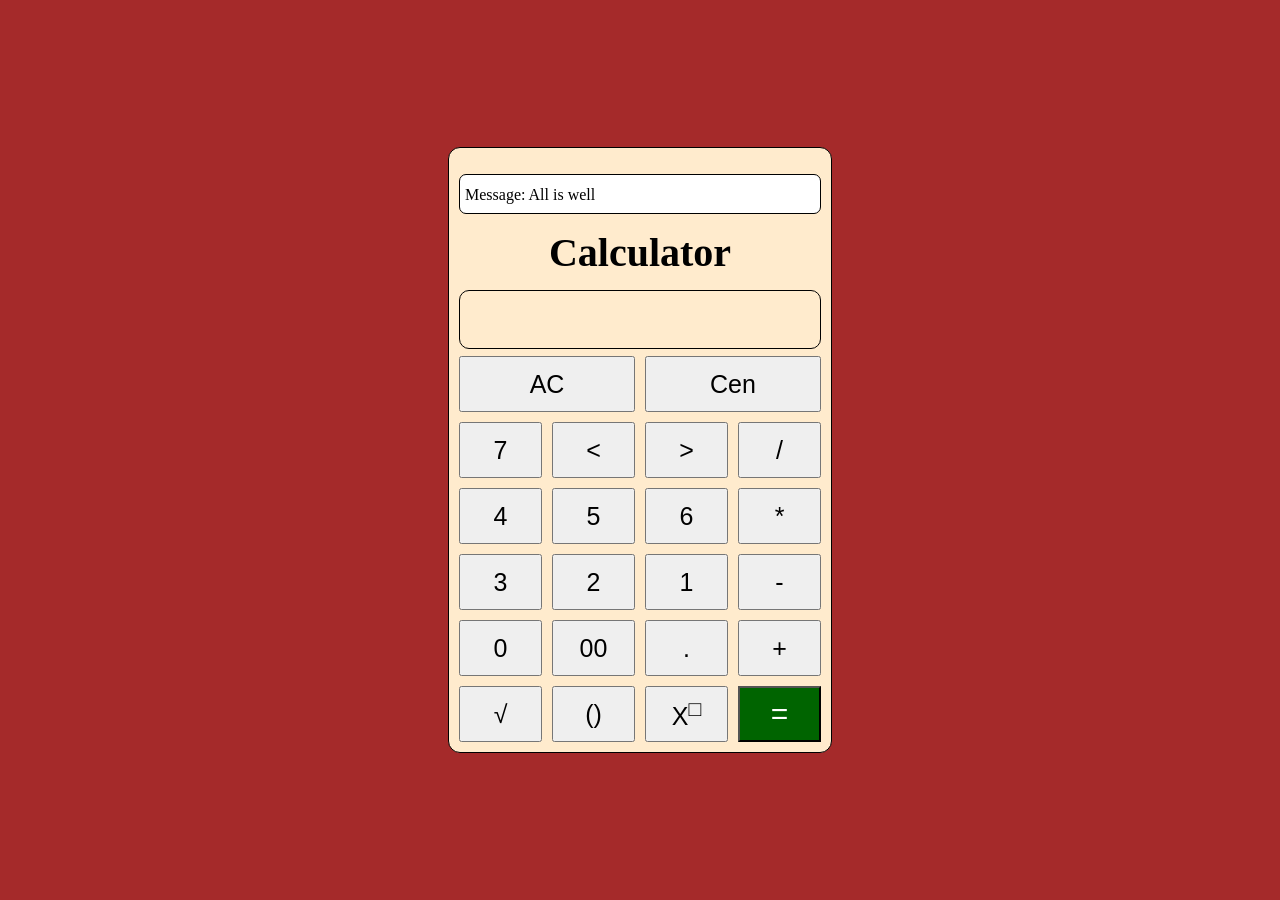
==== index.html @ 5623806e "take input based on caret position & show caret" ====
<!--Calculator modular version-->
<!DOCTYPE html>
<html lang="en">
<head>
  <meta charset="UTF-8">
  <meta name="viewport" content="width=device-width, initial-scale=1.0">
  <link rel="stylesheet" href="style.css">
  <title>Calculator By Md Haseb</title>
</head>
<body>
  <div class="container">
    <div class="calculator_container">
      <div class="messageDiv">Message: All is well</div>
      <h1 class="calculator_heading">Calculator</h1>
      <div class="input">
        <!-- <input type="text" class="input_field"> -->
         <div class="input_field" contenteditable="true"></div>
      </div>
      <button class="btn button_AC">AC</button>
      <button class="btn button_Cen">Cen</button>
      <button class="btn">7</button>
      <button class="btn"><</button>
      <button class="btn">></button>
      <button class="btn">/</button>
      <button class="btn">4</button>
      <button class="btn">5</button>
      <button class="btn">6</button>
      <button class="btn">*</button>
      <button class="btn">3</button>
      <button class="btn">2</button>
      <button class="btn">1</button>
      <button class="btn">-</button>
      <button class="btn">0</button>
      <button class="btn">00</button>
      <button class="btn">.</button>
      <button class="btn">+</button>
      <button class="btn">√</button>
      <button class="btn">()</button>
      <button class="btn">X<sup>□</sup></button>
      <button class="btn button_equal">=</button>
    </div>
  </div>
  <!-- <script src="script.js"></script> -->
  <script type="module" src="js/main.js"></script>
</body>
</html>
---- style.css ----
*{
  margin: 0;
  padding: 0;
  box-sizing: border-box;
}
html, body{
  height: 100%;
}
.container{
  width: 100%; 
  min-height: 100vh;
  background-color: brown;
  display: flex;
  justify-content: center;
  align-items: center;
}
.calculator_container{
  width: 30%;
  min-height: 65vh;
  background-color:blanchedalmond;
  color: black;
  border: 1px solid black;
  border-radius: 12px;
  display: grid;
  grid-template-columns: repeat(4, 1fr);
  grid-template-rows: repeat(9, 56px);
  gap: 10px;
  padding: 10px;
}
.messageDiv{
  grid-column: span 4;
  height: 40px;
  line-height: 40px;
  text-align: left;
  background-color: white;
  border: 1px solid black;
  border-radius: 7px;
  padding-left: 5px;
  align-self: end;
}
.calculator_heading, .input{
  grid-column: span 4;
  text-align: left;
}
.calculator_heading{
  font-size: 40px;
  margin: auto;
}
.input .input_field{
  width: 100%;
  height: 59px;
  padding: 22px 0px 22px 0px;
  outline: none;
  border: 1px solid black;
  border-radius: 10px;
}
.btn{
  font-size: 25px;
}
.button_AC, .button_Cen{
  grid-column: span 2;
}
.button_equal{
  /* grid-column: span 4; */
  background-color: darkgreen;
  color: white;
  font-size: 30px;
}
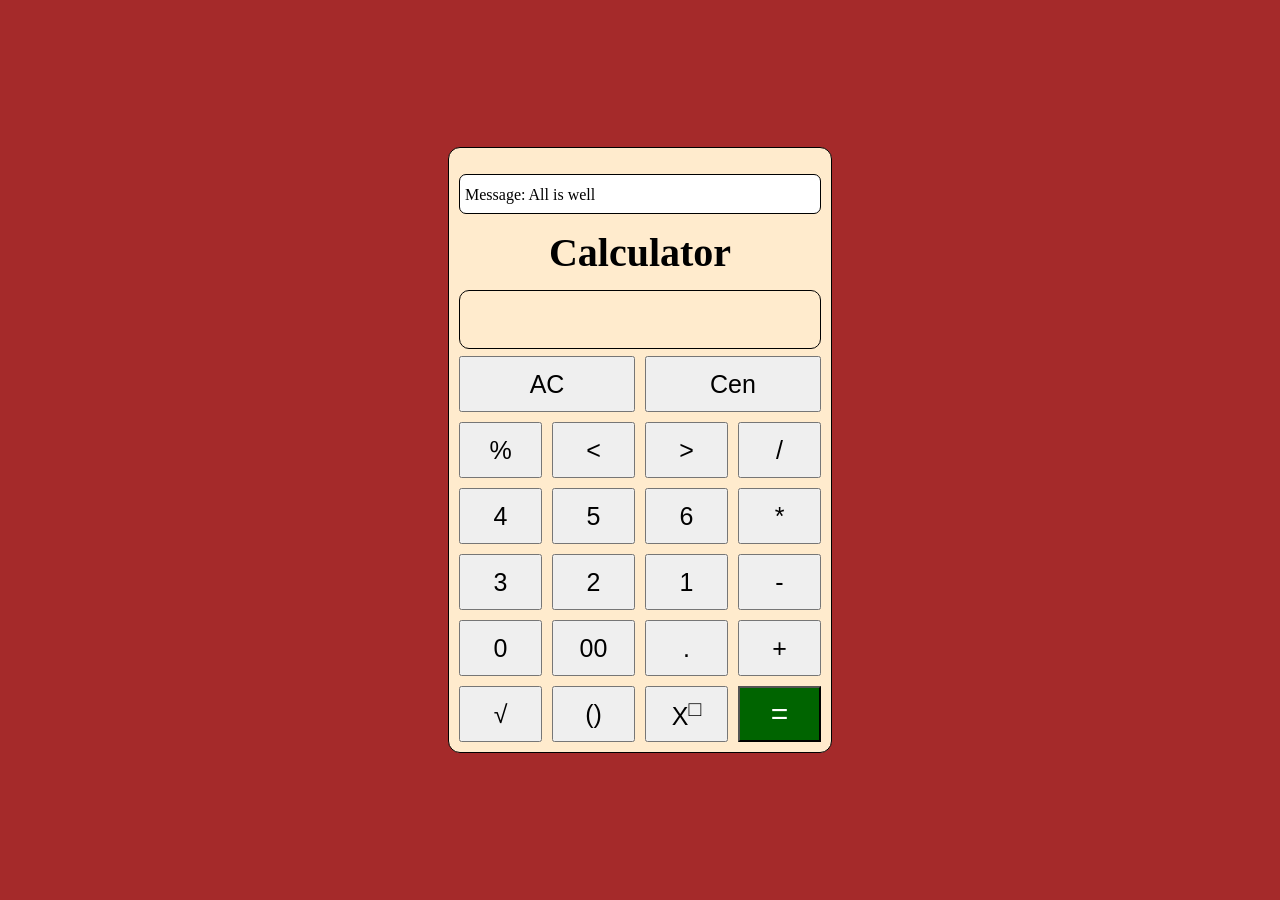
==== commit 8cf855f4: "Apply shunting yard algorithm for evaluation & modify logics accordingly 1.1" ====
--- a/index.html
+++ b/index.html
@@ -18,7 +18,7 @@
       </div>
       <button class="btn button_AC">AC</button>
       <button class="btn button_Cen">Cen</button>
-      <button class="btn">7</button>
+      <button class="btn">%</button>
       <button class="btn"><</button>
       <button class="btn">></button>
       <button class="btn">/</button>
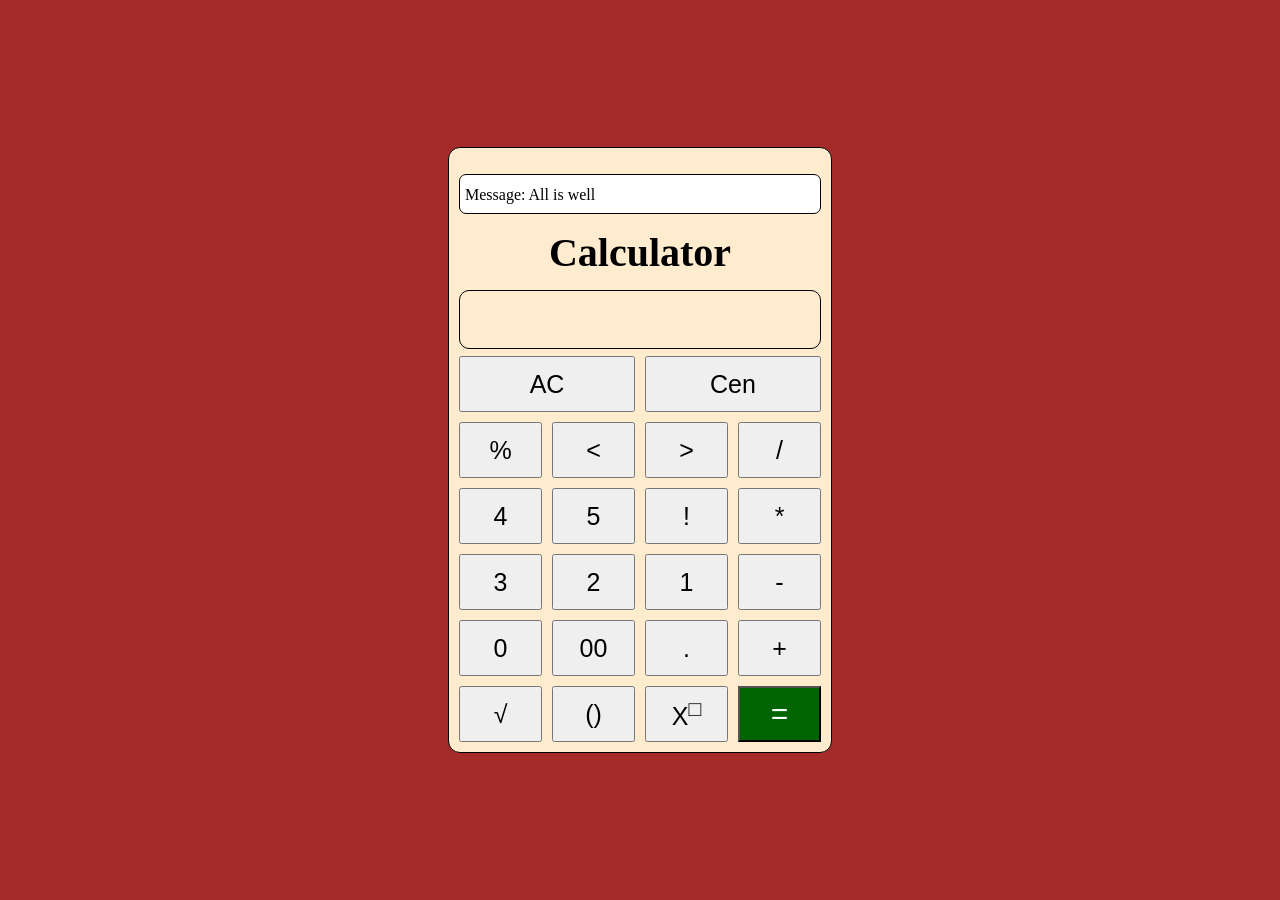
==== commit 4fc07de5: "add percent and factorial calculation feature in calculator" ====
--- a/index.html
+++ b/index.html
@@ -24,7 +24,7 @@
       <button class="btn">/</button>
       <button class="btn">4</button>
       <button class="btn">5</button>
-      <button class="btn">6</button>
+      <button class="btn">!</button>
       <button class="btn">*</button>
       <button class="btn">3</button>
       <button class="btn">2</button>
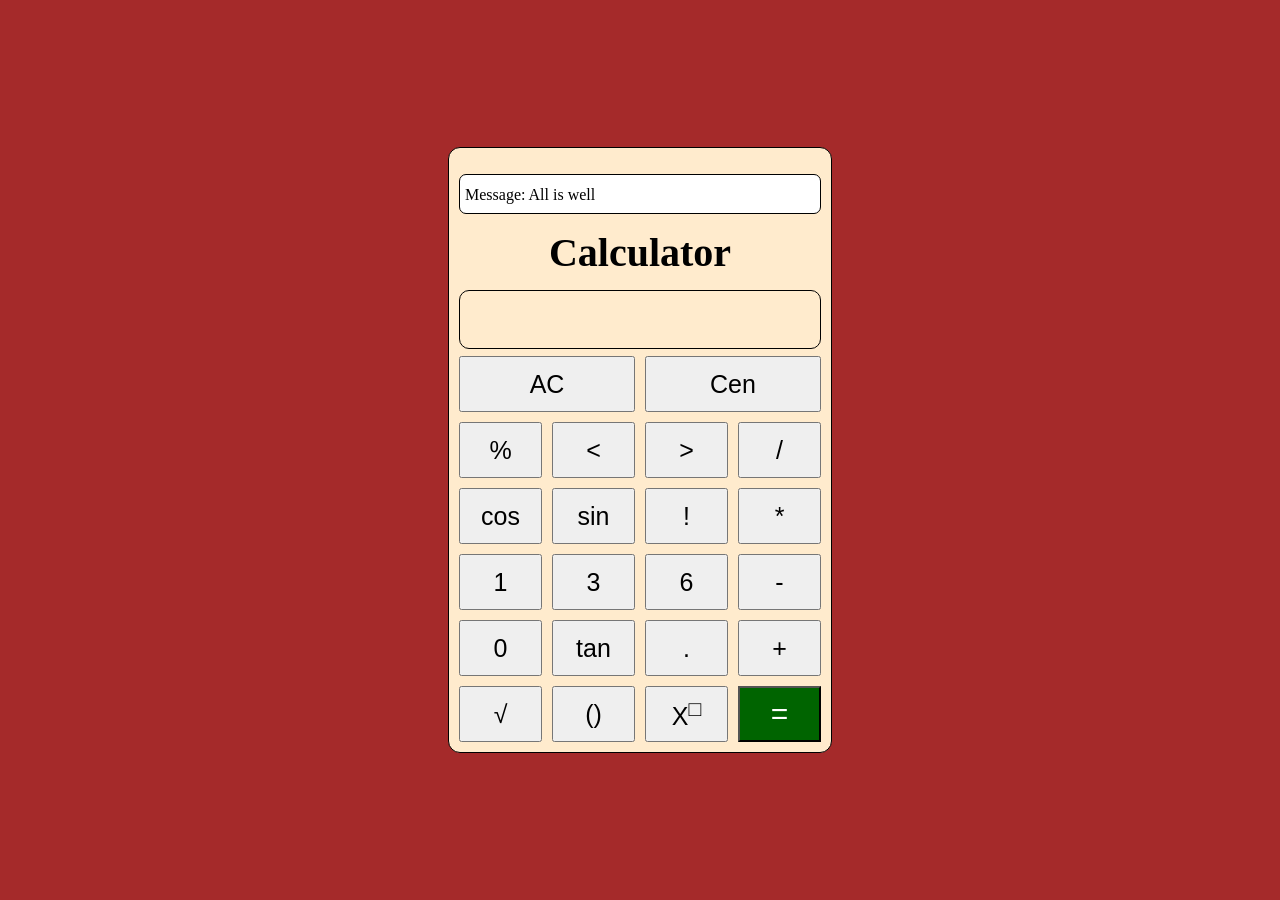
==== commit 9226227d: "make some helper functions & create logics for trigonometry calculation" ====
--- a/index.html
+++ b/index.html
@@ -22,16 +22,16 @@
       <button class="btn"><</button>
       <button class="btn">></button>
       <button class="btn">/</button>
-      <button class="btn">4</button>
-      <button class="btn">5</button>
+      <button class="btn">cos</button>
+      <button class="btn">sin</button>
       <button class="btn">!</button>
       <button class="btn">*</button>
+      <button class="btn">1</button>
       <button class="btn">3</button>
-      <button class="btn">2</button>
-      <button class="btn">1</button>
+      <button class="btn">6</button>
       <button class="btn">-</button>
       <button class="btn">0</button>
-      <button class="btn">00</button>
+      <button class="btn">tan</button>
       <button class="btn">.</button>
       <button class="btn">+</button>
       <button class="btn">√</button>
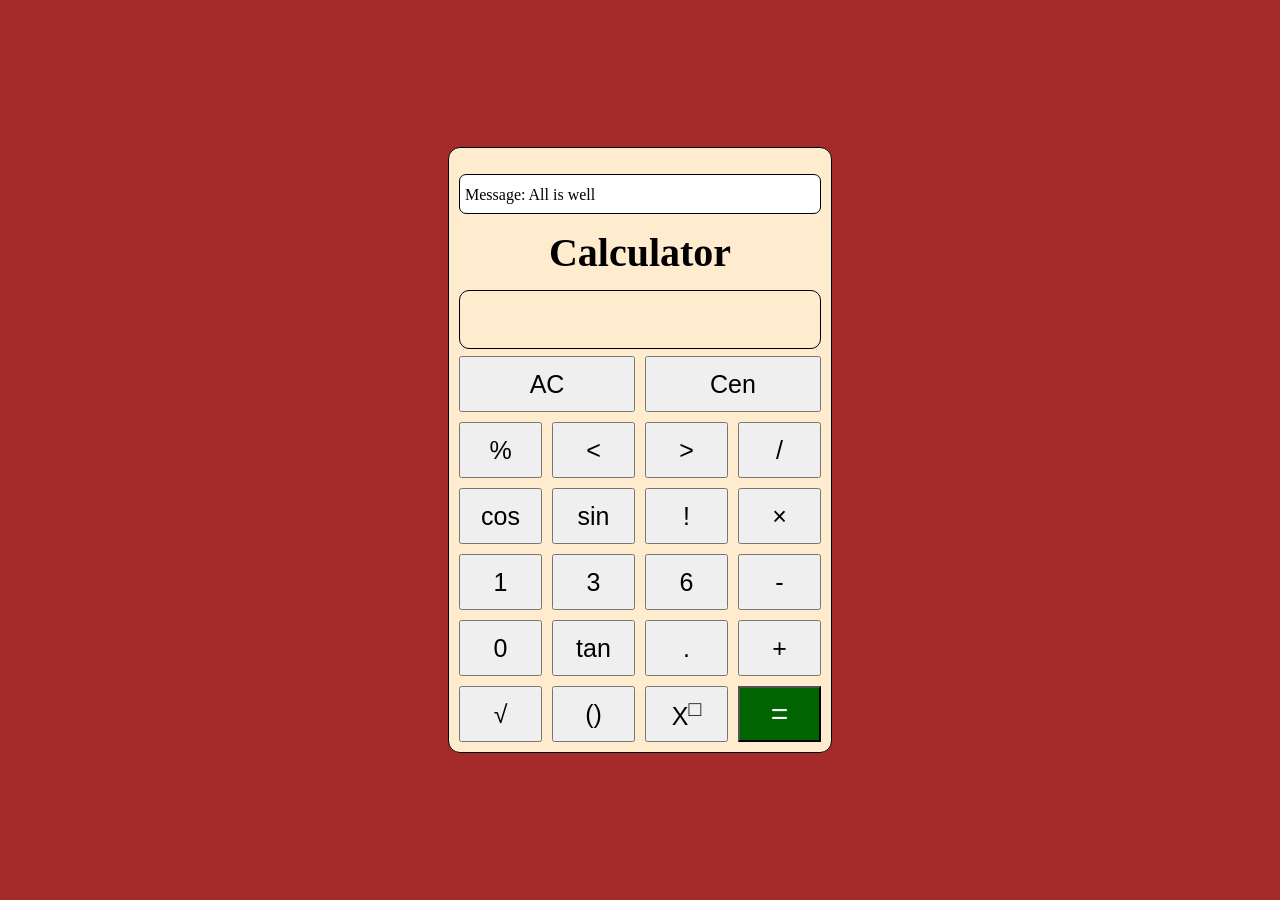
==== commit 44db1a14: "use multiplication sign instead of asterisk(*) and make logics accordingly" ====
--- a/index.html
+++ b/index.html
@@ -25,7 +25,7 @@
       <button class="btn">cos</button>
       <button class="btn">sin</button>
       <button class="btn">!</button>
-      <button class="btn">*</button>
+      <button class="btn">×</button>
       <button class="btn">1</button>
       <button class="btn">3</button>
       <button class="btn">6</button>
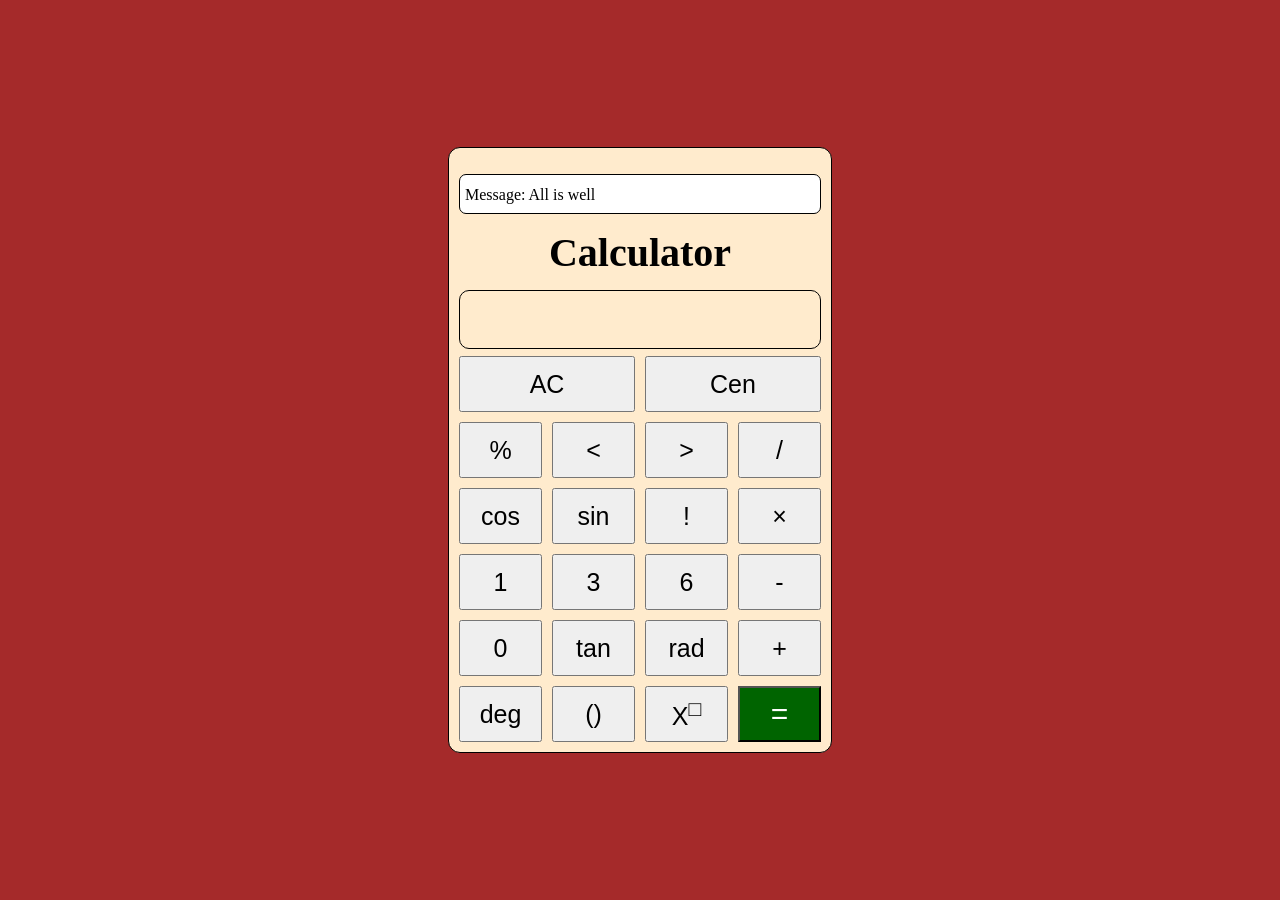
==== commit fae7b38a: "apply degree and radian mode for trigonometry calculation" ====
--- a/index.html
+++ b/index.html
@@ -32,9 +32,9 @@
       <button class="btn">-</button>
       <button class="btn">0</button>
       <button class="btn">tan</button>
-      <button class="btn">.</button>
+      <button class="btn">rad</button>
       <button class="btn">+</button>
-      <button class="btn">√</button>
+      <button class="btn">deg</button>
       <button class="btn">()</button>
       <button class="btn">X<sup>□</sup></button>
       <button class="btn button_equal">=</button>
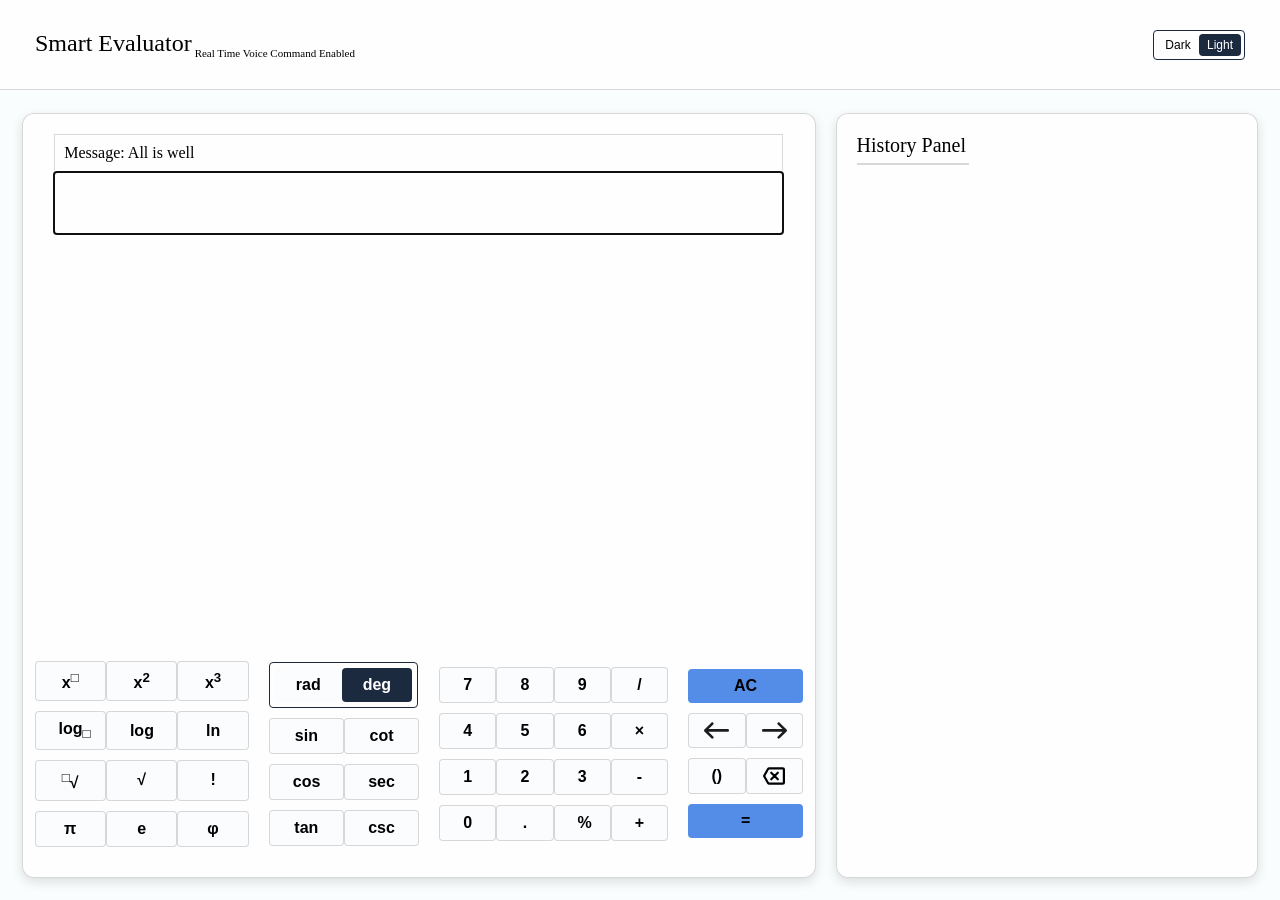
==== commit 5f433b34: "UI design 1.0" ====
--- a/index.html
+++ b/index.html
@@ -8,12 +8,11 @@
   <title>Calculator By Md Haseb</title>
 </head>
 <body>
-  <div class="container">
+  <!-- <div class="container">
     <div class="calculator_container">
       <div class="messageDiv">Message: All is well</div>
       <h1 class="calculator_heading">Calculator</h1>
       <div class="input">
-        <!-- <input type="text" class="input_field"> -->
          <div class="input_field" contenteditable="true"></div>
       </div>
       <button class="btn button_AC">AC</button>
@@ -39,7 +38,165 @@
       <button class="btn">X<sup>□</sup></button>
       <button class="btn button_equal">=</button>
     </div>
+  </div> -->
+
+<div class="container">
+  <div class="header_container">
+    <div class="logo">
+      <span class="logo_text">Smart Evaluator<sub class="sub_title">Real Time Voice Command Enabled</sub>
+      </span>
+    </div>
+    <div class="theme_toggle">
+      <div class="theme_toggle_border">
+        <button class="theme_toggle_btn">Dark</button><button class="theme_toggle_btn active_theme">Light</button>
+      </div>
+    </div>
   </div>
+  <div class="evaluation_container">
+    <div class="left_part">
+      <div class="message_display">Message: All is well</div>
+      <div class="input_display" contenteditable="true"></div>
+
+      <div class="button_container">
+        <div class="button_block button_block_1">
+          <div class="button_row block_1_first_row">
+            <button class="btn block_1_button x_box"><span>x<sup>□</sup></span></button>
+            <button class="btn block_1_button x_square"><span>x<sup>2</sup></span></button>
+            <button class="btn block_1_button x_cube"><span>x<sup>3</sup></span></button>
+          </div>
+          <div class="button_row block_1_second_row">
+            <button class="btn block_1_button log_box"><span>log<sub>□</sub></span></button>
+            <button class="btn block_1_button log"><span>log</span></button>
+            <button class="btn block_1_button ln"><span>ln</span></button>
+          </div>
+          <div class="button_row block_1_third_row">
+            <button class="btn block_1_button root_box"><span><sup>□</sup>√</span></button>
+            <button class="btn block_1_button root"><span>√</span></button>
+            <button class="btn block_1_button factorial"><span>!</span></button>
+          </div>
+          <div class="button_row block_1_fourth_row">
+            <button class="btn block_1_button pi"><span>π</span></button>
+            <button class="btn block_1_button epsilon"><span>e</span></button>
+            <button class="btn block_1_button phi"><span>φ</span></button>
+          </div>
+        </div>
+        <div class="button_block button_block_2">
+          <div class="button_row block_2_first_row">
+            <div class="radDegToggle">
+              <button class="btn block_2_button rad_deg_toggle_btn radian"><span>rad</span></button><button class="btn block_2_button rad_deg_toggle_btn degree active_theme"><span>deg</span></button>
+            </div>
+          </div>
+          <div class="button_row block_2_second_row">
+            <button class="btn block_2_button sin"><span>sin</span></button>
+            <button class="btn block_2_button cot"><span>cot</span></button>
+          </div>
+          <div class="button_row block_2_third_row">
+            <button class="btn block_2_button cos"><span>cos</span></button>
+            <button class="btn block_2_button sec"><span>sec</span></button>
+          </div>
+          <div class="button_row block_2_fourth_row">
+            <button class="btn block_2_button tan"><span>tan</span></button>
+            <button class="btn block_2_button csc"><span>csc</span></button>
+          </div>
+        </div>
+        <div class="button_block button_block_3">
+          <div class="button_row block_3_first_row">
+            <button class="btn block_3_button seven"><span>7</span></button>
+            <button class="btn block_3_button eight"><span>8</span></button>
+            <button class="btn block_3_button nine"><span>9</span></button>
+            <button class="btn block_3_button divide"><span>/</span></button>
+          </div>
+          <div class="button_row block_3_second_row">
+            <button class="btn block_3_button four"><span>4</span></button>
+            <button class="btn block_3_button five"><span>5</span></button>
+            <button class="btn block_3_button six"><span>6</span></button>
+            <button class="btn block_3_button multiply"><span>×</span></button>
+          </div>
+          <div class="button_row block_3_third_row">
+            <button class="btn block_3_button one"><span>1</span></button>
+            <button class="btn block_3_button two"><span>2</span></button>
+            <button class="btn block_3_button three"><span>3</span></button>
+            <button class="btn block_3_button minus"><span>-</span></button>
+          </div>
+          <div class="button_row block_3_fourth_row">
+            <button class="btn block_3_button zero"><span>0</span></button>
+            <button class="btn block_3_button dot"><span>.</span></button>
+            <button class="btn block_3_button percent"><span>%</span></button>
+            <button class="btn block_3_button plus"><span>+</span></button>
+          </div>
+        </div>
+        <div class="button_block button_block_4">
+          <div class="button_row block_4_first_row">
+            <button class="btn block_4_button ac"><span>AC</span></button>
+          </div>
+          <div class="button_row block_4_second_row">
+            <button class="btn block_4_button left_arrow">
+              <span>
+                <svg xmlns="http://www.w3.org/2000/svg" xmlns:xlink="http://www.w3.org/1999/xlink" width="800px" height="800px" viewBox="0 -6.5 38 38" version="1.1">
+      
+                    <title>left-arrow</title>
+                    <desc>Created with Sketch.</desc>
+                    <g id="icons" stroke="none" stroke-width="1" fill="none" fill-rule="evenodd">
+                        <g id="ui-gambling-website-lined-icnos-casinoshunter" transform="translate(-1641.000000, -158.000000)" fill="#1C1C1F" fill-rule="nonzero">
+                            <g id="1" transform="translate(1350.000000, 120.000000)">
+                                <path d="M317.812138,38.5802109 L328.325224,49.0042713 L328.41312,49.0858421 C328.764883,49.4346574 328.96954,49.8946897 329,50.4382227 L328.998248,50.6209428 C328.97273,51.0514917 328.80819,51.4628128 328.48394,51.8313977 L328.36126,51.9580208 L317.812138,62.4197891 C317.031988,63.1934036 315.770571,63.1934036 314.990421,62.4197891 C314.205605,61.6415481 314.205605,60.3762573 314.990358,59.5980789 L322.274264,52.3739093 L292.99947,52.3746291 C291.897068,52.3746291 291,51.4850764 291,50.3835318 C291,49.2819872 291.897068,48.3924345 292.999445,48.3924345 L322.039203,48.3917152 L314.990421,41.4019837 C314.205605,40.6237427 314.205605,39.3584519 314.990421,38.5802109 C315.770571,37.8065964 317.031988,37.8065964 317.812138,38.5802109 Z" id="left-arrow" transform="translate(310.000000, 50.500000) scale(-1, 1) translate(-310.000000, -50.500000) ">
+
+                                </path>
+                            </g>
+                        </g>
+                    </g>
+                </svg>
+              </span>
+            </button>
+            <!-- <button class="btn block_4_button right_arrow"><span><img src="arrow.png" alt="right_arrow"></span></button> -->
+            <button class="btn block_4_button right_arrow">
+              <span>
+                <svg xmlns="http://www.w3.org/2000/svg" xmlns:xlink="http://www.w3.org/1999/xlink" width="800px" height="800px" viewBox="0 -6.5 38 38" version="1.1">
+      
+                    <title>right-arrow</title>
+                    <desc>Created with Sketch.</desc>
+                    <g id="icons" stroke="none" stroke-width="1" fill="none" fill-rule="evenodd">
+                        <g id="ui-gambling-website-lined-icnos-casinoshunter" transform="translate(-1511.000000, -158.000000)" fill="#1C1C1F" fill-rule="nonzero">
+                            <g id="1" transform="translate(1350.000000, 120.000000)">
+                                <path d="M187.812138,38.5802109 L198.325224,49.0042713 L198.41312,49.0858421 C198.764883,49.4346574 198.96954,49.8946897 199,50.4382227 L198.998248,50.6209428 C198.97273,51.0514917 198.80819,51.4628128 198.48394,51.8313977 L198.36126,51.9580208 L187.812138,62.4197891 C187.031988,63.1934036 185.770571,63.1934036 184.990421,62.4197891 C184.205605,61.6415481 184.205605,60.3762573 184.990358,59.5980789 L192.274264,52.3739093 L162.99947,52.3746291 C161.897068,52.3746291 161,51.4850764 161,50.3835318 C161,49.2819872 161.897068,48.3924345 162.999445,48.3924345 L192.039203,48.3917152 L184.990421,41.4019837 C184.205605,40.6237427 184.205605,39.3584519 184.990421,38.5802109 C185.770571,37.8065964 187.031988,37.8065964 187.812138,38.5802109 Z" id="right-arrow">
+
+                                </path>
+                            </g>
+                        </g>
+                    </g>
+                </svg>
+              </span>
+            </button>
+          </div>
+          <div class="button_row block_4_third_row">
+            <button class="btn block_4_button brackets"><span>()</span></button>
+            <button class="btn block_4_button delete_btn">
+              <span class="delete_btn_span">
+                <svg xmlns="http://www.w3.org/2000/svg" xmlns:xlink="http://www.w3.org/1999/xlink" width="800px" height="800px" viewBox="0 -2 20 20" version="1.1" fill="#000000" transform="matrix(-1, 0, 0, 1, 0, 0)">
+
+                  <g id="SVGRepo_bgCarrier" stroke-width="0"/>
+
+                  <g id="SVGRepo_tracerCarrier" stroke-linecap="round" stroke-linejoin="round"/>
+
+                  <g id="SVGRepo_iconCarrier"> <title>content / 40 - content, tag, remove icon</title> <g id="Free-Icons" stroke="none" stroke-width="1" fill="none" fill-rule="evenodd" stroke-linecap="round" stroke-linejoin="round"> <g transform="translate(-673.000000, -454.000000)" id="Group" stroke="#000000" stroke-width="2"> <g transform="translate(671.000000, 450.000000)" id="Shape"> <path d="M4,5 L16.4661235,5 C16.8116064,5 17.1326181,5.16842182 17.3151526,5.445451 L21,12 L17.3151526,18.554549 C17.1326181,18.8315782 16.8116064,19 16.4661235,19 L4,19 C3.44771525,19 3,18.5771583 3,18.055556 L3,5.944444 C3,5.42284174 3.44771525,5 4,5 Z"> </path> <path d="M14.5,9 L8.5,15 M14.5,15 L8.5,9"> </path> </g> </g> </g> </g>
+
+                </svg>
+              </span>
+            </button>
+          </div>
+          <div class="button_row block_4_fourth_row">
+            <button class="btn block_4_button equal"><span>=</span></button>
+          </div>
+        </div>
+      </div>
+    </div>
+    <div class="right_part">
+      <span>History Panel</span>
+      <div class="history_underline"></div>
+    </div>
+  </div>
+</div>
+
   <!-- <script src="script.js"></script> -->
   <script type="module" src="js/main.js"></script>
 </body>
--- a/style.css
+++ b/style.css
@@ -1,4 +1,4 @@
-*{
+/* *{
   margin: 0;
   padding: 0;
   box-sizing: border-box;
@@ -61,8 +61,202 @@
   grid-column: span 2;
 }
 .button_equal{
-  /* grid-column: span 4; */
   background-color: darkgreen;
   color: white;
   font-size: 30px;
+} */
+
+*{
+  margin: 0;
+  padding: 0;
+  box-sizing: border-box;
+}
+html, body{
+  width: 100%;
+  min-height: 100%;
+  background-color: #FAFDFE;
+}
+.container{
+ width: 100%;
+ max-width: 2000px;
+ min-height: 100vh;
+ display: flex;
+ flex-direction: column;
+ align-items: center;
+ /* display: grid;
+ grid-template-rows: 0.3fr 2fr 1fr; */
+}
+.header_container{
+ width: 100%;
+ min-height: 10vh;
+ background-color: #FEFEFE;
+ border-bottom: 1px solid rgba(0, 0, 0, 0.15);
+ display: flex;
+ justify-content: space-between;
+ align-items: center;
+ flex-wrap: wrap;
+ /* display: grid;
+ grid-template-columns: 3fr 1fr;
+ align-items: center; */
+ padding-left: 35px;
+ padding-right: 35px;
+}
+.logo_text{
+ font-size: 24px;
+}
+.sub_title{
+ font-size: 11px;
+ padding-left: 3px;
+}
+.theme_toggle{
+  display: flex;
+  justify-content:flex-end;
+}
+.theme_toggle_btn{
+  width: 42px;
+  height: 22px;
+  background-color: #FEFEFE;
+  border-radius: 4px;
+  border: none;
+  font-size: 12px;
+}
+.theme_toggle_border{
+  border: 1px solid #1C2A40;
+  border-radius: 4px;
+  padding: 3px;
+}
+.evaluation_container{
+  width: 100%;
+  min-height: 90vh;
+  display: flex;
+  justify-content: center;
+  align-items: center;
+  gap: 20px;
+}
+.left_part{
+  width: 62%;
+  min-height: 85vh;
+  background-color: #FEFEFE;
+  display: flex;
+  flex-direction: column;
+  justify-content: start;
+  align-items: center;
+  padding: 20px;
+  border: 1px solid rgba(0, 0, 0, 0.15);
+  border-radius: 12px;
+  box-shadow: 0 4px 12px rgba(0, 0, 0, 0.12);
+}
+.message_display{
+  width: 97%;
+  padding: 9px;
+  border: 1px solid rgba(0, 0, 0, 0.15);
+}
+.input_display{
+  width: 97%;
+  padding-top: 35px;
+  border-bottom: 1px solid rgba(0, 0, 0, 0.30);
+  font-size: 23px;
+}
+.button_container{
+  width: 97%;
+  display: flex;
+  justify-content: center;
+  align-items: center;
+  gap: 20px;
+  padding: 10px;
+  margin-top: auto;
+}
+.button_block{
+  width: auto;
+  display: flex;
+  flex-direction: column;
+  justify-content: center;
+  align-items: center;
+  gap: 10px;
+}
+/* .button_block_1{
+  width: auto;
+}
+.button_block_2, .button_block_4{
+  width: auto;
+}
+.button_block_3{
+  width: auto;
+} */
+.button_row{
+  width: 100%;
+  display: flex;
+}
+.btn{
+  flex: 1;
+  min-width: 0;
+  padding: 8px 23px;
+  /* width: 65px;
+  height: 45px; */
+  background-color: #FBFCFE;
+  color: black;
+  font-size: medium;
+  font-weight: bold;
+  border: 1px solid rgba(0, 0, 0, 0.15);
+  border-radius: 4px;
+}
+.radDegToggle button{
+  /* width: 60px;
+  height: 40px; */
+  padding: 8px 21px;
+  border: none;
+}
+.radDegToggle{
+  border: 1px solid #1C2A40;
+  border-radius: 4px;
+  padding: 5px;
+}
+.ac, .equal{
+  /* width: 133px; */
+  padding: 8px 46px;
+  background-color: #538DE7;
+  border: none;
+}
+.left_arrow, .right_arrow{
+  padding: 4px 0;
+}
+.brackets{
+  padding: 8px 0;
+}
+.delete_btn{
+  padding: 0;
+}
+.left_arrow span, .right_arrow span, .delete_btn span{
+  display: flex;
+  justify-content: center;
+  align-items: center;
+}
+.left_arrow svg, .right_arrow svg{
+  /* width: 40%; */
+  width: 25px;
+  height: 25px;
+}
+.delete_btn svg{
+  width: 22px;
+  height: 22px;
+}
+.right_part{
+  width: 33%;
+  min-height: 85vh;
+  background-color: #FEFEFE;
+  border: 1px solid rgba(0, 0, 0, 0.15);
+  border-radius: 12px;
+  box-shadow: 0 4px 12px rgba(0, 0, 0, 0.12);
+  padding: 20px;
+  font-size: 20px;
+}
+.history_underline{
+  width: 112px;
+  margin-top: 6px;
+  border: 1px solid rgba(0, 0, 0, 0.15);
+}
+.active_theme{
+  background-color: #1C2A40;
+  border-color: none;
+  color: white;
 }
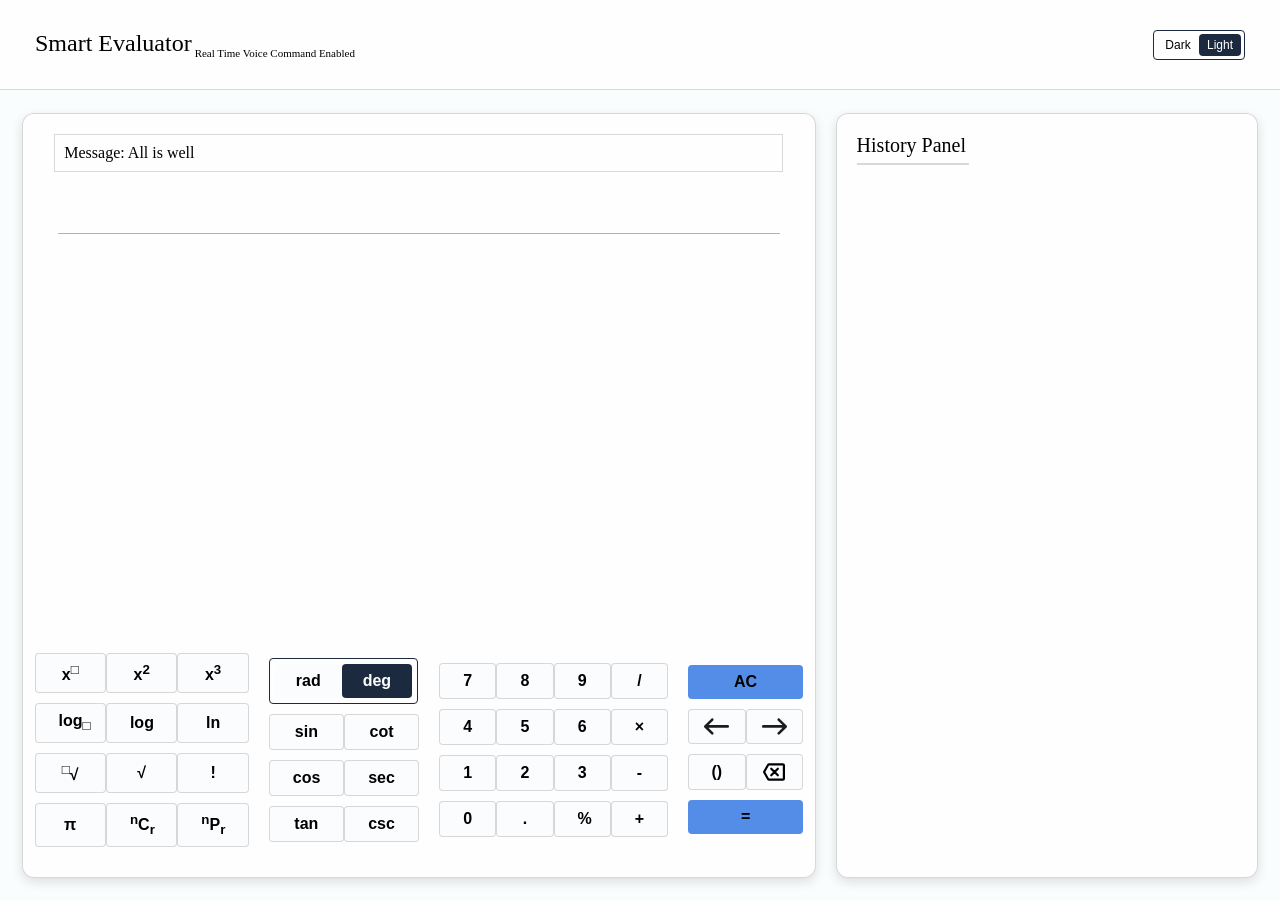
==== commit bf91f0b2: "nCr insertion logic 1.0" ====
--- a/index.html
+++ b/index.html
@@ -76,8 +76,8 @@
           </div>
           <div class="button_row block_1_fourth_row">
             <button class="btn block_1_button pi"><span>π</span></button>
-            <button class="btn block_1_button epsilon"><span>e</span></button>
-            <button class="btn block_1_button phi"><span>φ</span></button>
+            <button class="btn block_1_button epsilon"><span><sup>n</sup>C<sub>r</sub></span></button>
+            <button class="btn block_1_button phi"><span><sup>n</sup>P<sub>r</sub></span></button>
           </div>
         </div>
         <div class="button_block button_block_2">
--- a/style.css
+++ b/style.css
@@ -152,10 +152,11 @@
   border: 1px solid rgba(0, 0, 0, 0.15);
 }
 .input_display{
-  width: 97%;
+  width: 96%;
   padding-top: 35px;
   border-bottom: 1px solid rgba(0, 0, 0, 0.30);
   font-size: 23px;
+  outline: none;
 }
 .button_container{
   width: 97%;
